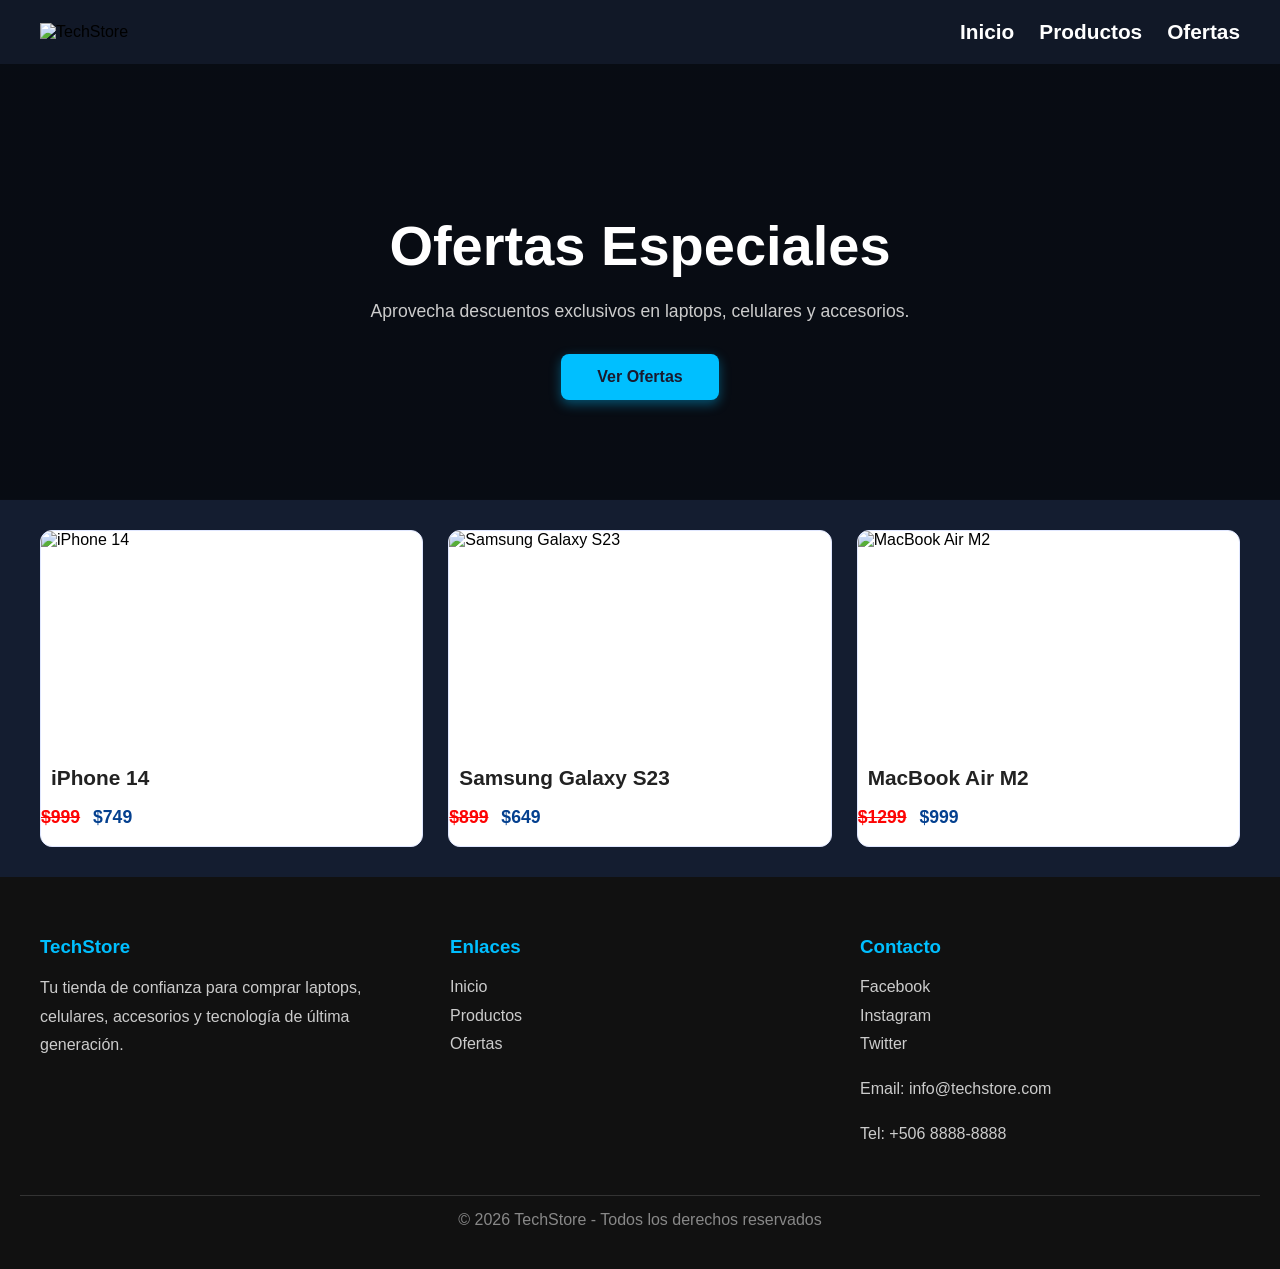
==== html/ofertas.html @ 87c97c72 "Pagina ofertas lista y cambio final del background" ====
<!DOCTYPE html>
<html lang="en">

<head>
    <meta charset="UTF-8">
    <meta name="viewport" content="width=device-width, initial-scale=1.0">
    <link rel="stylesheet" href="../css/style.css">
    <title>Ofertas</title>
</head>

<body>

    <header>
        <div class="Logo">
            <img src="https://tech-store.tn/wp-content/uploads/2022/12/logo-techstore-05-1024x266.png" alt="TechStore">
        </div>
        <nav>
            <li><a href="index.html">Inicio</a></li>
            <li><a href="#products">Productos</a></li>
            <li><a href="#oferta">Ofertas</a></li>
        </nav>
    </header>

    <!-- HERO -->
    <section class="hero">
        <div class="hero-text">
            <h2>Ofertas Especiales</h2>

            <p>
                Aprovecha descuentos exclusivos en laptops, celulares y accesorios.
            </p>

            <a href="#offers-products" class="hero-btn">
                Ver Ofertas
            </a>
        </div>
    </section>

    <!-- PRODUCTOS -->
    <section class="products" id="offers-products"></section>

    <!-- JAVASCRIPT -->
    <script src="../javaScript/Ofertas.js"></script>

    <footer>
        <div class="footer-container">
            <!-- Información del sitio -->
            <div class="footer-section">
                <h3>TechStore</h3>
                <p>
                    Tu tienda de confianza para comprar laptops, celulares, accesorios y
                    tecnología de última generación.
                </p>
            </div>

            <!-- Navegación -->
            <div class="footer-section">
                <h3>Enlaces</h3>
                <a href="index.html">Inicio</a><br />
                <a href="#products">Productos</a><br />
                <a href="#ofertas">Ofertas</a><br />
            </div>

            <!-- Redes sociales / Contacto -->
            <div class="footer-section footer-social-links">
                <h3>Contacto</h3>
                <a href="#">Facebook</a>
                <a href="#">Instagram</a>
                <a href="#">Twitter</a>
                <p>Email: info@techstore.com</p>
                <p>Tel: +506 8888-8888</p>
            </div>
        </div>

        <div class="footer-bottom">
            © 2026 TechStore - Todos los derechos reservados
        </div>
    </footer>

</body>

</html>
---- css/style.css ----
/* body */
body {
    font-family: Arial, Helvetica, sans-serif;
    background-color: #141d30;
    background-image: url("https://tech-store.tn/wp-content/uploads/2022/12/logo-techstore-05-1024x266.png");
    background-repeat: no-repeat;
    background-size: cover;
    background-position: center;
    background-size: contain;
    margin: 0;
}

/* header */
header {
    display: flex;
    justify-content: space-between;
    align-items: center;
    padding: 20px 40px;
    background-color: #111827;
}

.Logo {
    display: flex;
    align-items: center;
}

.Logo img {
    width: 220px;
    height: auto;
    object-fit: contain;
}

nav {
    display: flex;
    align-items: center;
    gap: 25px;
}

nav li {
    list-style: none;
}

nav a {
    text-decoration: none;
    color: white;
    font-size: 1.3rem;
    font-weight: 600;
}

nav a:hover {
    color: #00bfff;
}

.hero {
    padding: 100px 40px;
    text-align: center;
    background-image:
        linear-gradient(rgba(0, 0, 0, 0.6), rgba(0, 0, 0, 0.6)),
        url("https://images.pexels.com/photos/33384272/pexels-photo-33384272.jpeg");
    background-size: cover;
    background-position: center;
}

.hero-text {
    max-width: 800px;
    margin: 0 auto;
}

.hero-text h2 {
    font-size: 3.5rem;
    color: #ffffff;
    margin-bottom: 16px;
    line-height: 1.3;
}

.hero-text p {
    font-size: 1.1rem;
    color: #cccccc;
    margin-bottom: 32px;
}

.hero-btn {
    display: inline-block;
    padding: 14px 36px;
    background-color: #00bfff;
    color: #1a1a2e;
    text-decoration: none;
    border-radius: 8px;
    font-size: 1rem;
    font-weight: 700;

    box-shadow: 0 4px 12px rgba(0, 191, 255, 0.4);
    transition: 0.3s ease;
}

.hero-btn:hover {
    background-color: #009ecc;
    transform: scale(1.05);
}

/* lista de productos */
.products {
    display: grid;
    grid-template-columns: repeat(auto-fit, minmax(250px, 1fr));
    gap: 25px;
    padding: 30px;
    max-width: 1200px;
    margin: 0 auto;
}

.old-price {
    text-decoration: line-through;
    color: #fd0404;
    margin-right: 8px;
}

.card {
    background: #ffffff;
    border-radius: 12px;
    overflow: hidden;
    border: 1px solid #e0e7ff;
}

.card:hover {
    transform: translateY(-8px);
    box-shadow: 0 8px 20px rgba(0, 0, 0, 0.2);
}

.card img {
    width: 100%;
    height: 220px;
    object-fit: cover;
    display: block;
}

.card h3 {
    margin: 15px 10px 10px;
    font-size: 1.3rem;
    color: #222;
}

.card p {
    font-size: 1.1rem;
    color: #04408f;
    font-weight: bold;
}

/* sericios */
.services {
    padding: 60px 40px;
    text-align: center;
}

.services__title {
    font-size: 3rem;
    margin-bottom: 8px;
    color: #00bfff;
}

.services__subtitle {
    color: #000000;
    margin-bottom: 40px;
    font-size: 1rem;
}

.services__grid {
    display: flex;
    flex-wrap: wrap;
    justify-content: center;
    align-items: stretch;
    gap: 24px;
}

.service-card {
    flex: 1 1 200px;
    max-width: 260px;
    background-color: #ffffff;
    border: 1px solid #e0e7ff;
    border-top: 4px solid #00bfff;
    border-radius: 12px;
    padding: 32px 24px;
}

.service-card__title {
    font-size: 2rem;
    font-weight: 600;
    margin-bottom: 10px;
    color: #1a1a2e;
}

.service-card__descripcion {
    font-size: 1rem;
    color: #666;
    line-height: 1.6;
}

/* footer */
footer {
    background-color: #111;
    color: white;
    padding: 40px 20px;
}

.footer-container {
    max-width: 1200px;
    margin: auto;

    display: flex;
    justify-content: space-between;
    flex-wrap: wrap;
    gap: 30px;
}

.footer-section {
    flex: 1;
    min-width: 220px;
}

.footer-section h3 {
    margin-bottom: 15px;
    color: #00bfff;
}

.footer-section p,
.footer-section a {
    color: #ccc;
    text-decoration: none;
    line-height: 1.8;
}

.footer-section a:hover {
    color: white;
}

.footer-social-links a {
    display: block;
}

.footer-bottom {
    text-align: center;
    margin-top: 30px;
    border-top: 1px solid #333;
    padding-top: 15px;
    color: #888;
}

/* TABLET */
@media (max-width: 992px) {
    .products {
        grid-template-columns: repeat(auto-fit, minmax(220px, 1fr));
    }

    .footer-container {
        gap: 40px;
    }

    .footer-section {
        min-width: 250px;
    }

    .services {
        padding: 40px 20px;
    }

    .hero {
        padding: 70px 30px;
    }

    .hero-text h2 {
        font-size: 2.2rem;
    }

    header {
        flex-direction: column;
        gap: 30px;
        padding: 20px;
    }

    nav {
        flex-wrap: wrap;
        justify-content: center;
        gap: 20px;
    }
}

/* MOBILE */
@media (max-width: 768px) {
    .products {
        grid-template-columns: 1fr;
        padding: 20px;
        gap: 20px;
    }

    .card img {
        height: 250px;
    }

    .card h3 {
        font-size: 1.2rem;
    }

    .card p {
        font-size: 1rem;
    }

    footer {
        padding: 30px 20px;
    }

    .footer-container {
        flex-direction: column;
        align-items: flex-start;
        gap: 25px;
    }

    .footer-section {
        width: 100%;
    }

    .footer-section h3 {
        margin-bottom: 10px;
    }

    .footer-bottom {
        margin-top: 20px;
        font-size: 14px;
    }

    .services__grid {
        flex-direction: column;
        align-items: center;
    }

    .service-card {
        flex-basis: 100%;
        max-width: 100%;
    }

    .hero {
        padding: 60px 20px;
    }

    .hero-text h2 {
        font-size: 1.8rem;
    }

    header {
        flex-direction: column;
        gap: 15px;
        padding: 20px;
    }

    nav {
        flex-wrap: wrap;
        justify-content: center;
        gap: 15px;
    }
}
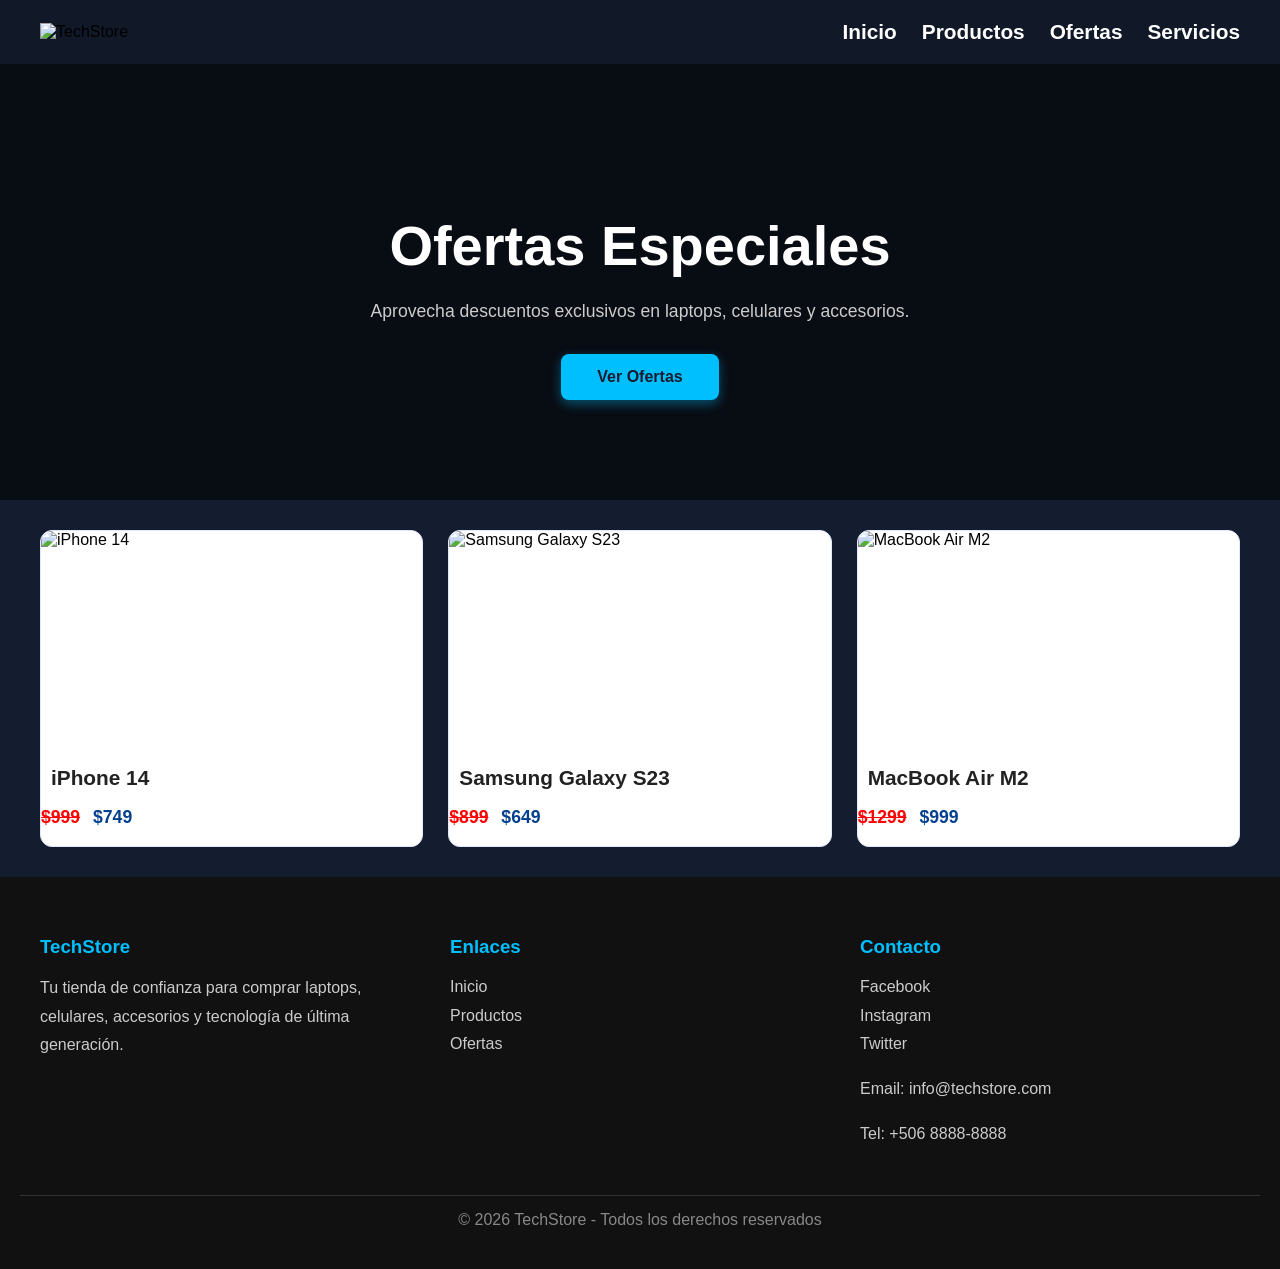
==== commit 7a8de4b3: "Agregamos en el header seccion de servicios y las direcciones correctas, añadimos ultimos detalles" ====
--- a/html/ofertas.html
+++ b/html/ofertas.html
@@ -1,39 +1,39 @@
-<!DOCTYPE html>
+<!doctype html>
 <html lang="en">
+  <head>
+    <meta charset="UTF-8" />
+    <meta name="viewport" content="width=device-width, initial-scale=1.0" />
+    <link rel="stylesheet" href="../css/style.css" />
+    <title>Ofertas</title>
+  </head>
 
-<head>
-    <meta charset="UTF-8">
-    <meta name="viewport" content="width=device-width, initial-scale=1.0">
-    <link rel="stylesheet" href="../css/style.css">
-    <title>Ofertas</title>
-</head>
-
-<body>
-
+  <body>
     <header>
-        <div class="Logo">
-            <img src="https://tech-store.tn/wp-content/uploads/2022/12/logo-techstore-05-1024x266.png" alt="TechStore">
-        </div>
-        <nav>
-            <li><a href="index.html">Inicio</a></li>
-            <li><a href="#products">Productos</a></li>
-            <li><a href="#oferta">Ofertas</a></li>
-        </nav>
+      <div class="Logo">
+        <img
+          src="https://tech-store.tn/wp-content/uploads/2022/12/logo-techstore-05-1024x266.png"
+          alt="TechStore"
+        />
+      </div>
+      <nav>
+        <li><a href="index.html">Inicio</a></li>
+        <li><a href="index.html#products">Productos</a></li>
+        <li><a href="#oferta">Ofertas</a></li>
+        <li><a href="index.html#servicios">Servicios</a></li>
+      </nav>
     </header>
 
     <!-- HERO -->
     <section class="hero">
-        <div class="hero-text">
-            <h2>Ofertas Especiales</h2>
+      <div class="hero-text">
+        <h2>Ofertas Especiales</h2>
 
-            <p>
-                Aprovecha descuentos exclusivos en laptops, celulares y accesorios.
-            </p>
+        <p>
+          Aprovecha descuentos exclusivos en laptops, celulares y accesorios.
+        </p>
 
-            <a href="#offers-products" class="hero-btn">
-                Ver Ofertas
-            </a>
-        </div>
+        <a href="#offers-products" class="hero-btn"> Ver Ofertas </a>
+      </div>
     </section>
 
     <!-- PRODUCTOS -->
@@ -43,40 +43,38 @@
     <script src="../javaScript/Ofertas.js"></script>
 
     <footer>
-        <div class="footer-container">
-            <!-- Información del sitio -->
-            <div class="footer-section">
-                <h3>TechStore</h3>
-                <p>
-                    Tu tienda de confianza para comprar laptops, celulares, accesorios y
-                    tecnología de última generación.
-                </p>
-            </div>
-
-            <!-- Navegación -->
-            <div class="footer-section">
-                <h3>Enlaces</h3>
-                <a href="index.html">Inicio</a><br />
-                <a href="#products">Productos</a><br />
-                <a href="#ofertas">Ofertas</a><br />
-            </div>
-
-            <!-- Redes sociales / Contacto -->
-            <div class="footer-section footer-social-links">
-                <h3>Contacto</h3>
-                <a href="#">Facebook</a>
-                <a href="#">Instagram</a>
-                <a href="#">Twitter</a>
-                <p>Email: info@techstore.com</p>
-                <p>Tel: +506 8888-8888</p>
-            </div>
+      <div class="footer-container">
+        <!-- Información del sitio -->
+        <div class="footer-section">
+          <h3>TechStore</h3>
+          <p>
+            Tu tienda de confianza para comprar laptops, celulares, accesorios y
+            tecnología de última generación.
+          </p>
         </div>
 
-        <div class="footer-bottom">
-            © 2026 TechStore - Todos los derechos reservados
+        <!-- Navegación -->
+        <div class="footer-section">
+          <h3>Enlaces</h3>
+          <a href="index.html">Inicio</a><br />
+          <a href="#products">Productos</a><br />
+          <a href="#ofertas">Ofertas</a><br />
         </div>
+
+        <!-- Redes sociales / Contacto -->
+        <div class="footer-section footer-social-links">
+          <h3>Contacto</h3>
+          <a href="#">Facebook</a>
+          <a href="#">Instagram</a>
+          <a href="#">Twitter</a>
+          <p>Email: info@techstore.com</p>
+          <p>Tel: +506 8888-8888</p>
+        </div>
+      </div>
+
+      <div class="footer-bottom">
+        © 2026 TechStore - Todos los derechos reservados
+      </div>
     </footer>
-
-</body>
-
-</html>+  </body>
+</html>
--- a/css/style.css
+++ b/css/style.css
@@ -158,7 +158,7 @@
 }
 
 .services__subtitle {
-    color: #000000;
+    color: #ffffff;
     margin-bottom: 40px;
     font-size: 1rem;
 }
